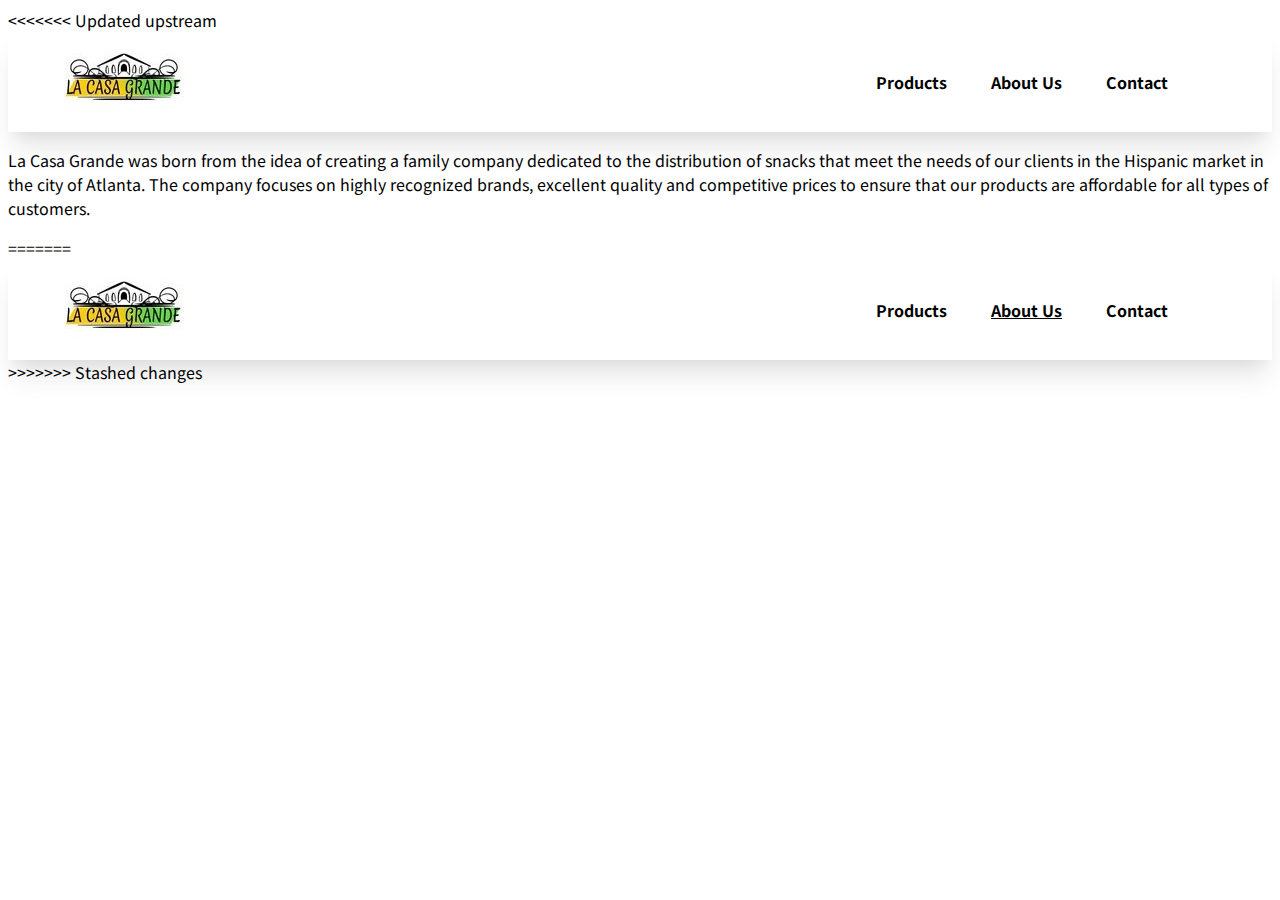
==== about.html @ 738390f9 "merging" ====
<!DOCTYPE html>
<html lang="en">

<<<<<<< Updated upstream
  <body>
    <header class="navigation flexor">
      <img class="logo" src="images/Logo.jpg" alt="Casa Grande Logo" />
      <nav class="links">
        <ul>
          <li><a href="index.html">Products</a></li>
          <li><a href="about.html">About Us</a></li>
          <li><a href="contact.html">Contact</a></li>
          <li>
            <a
              href="https://www.instagram.com/lacasagrandega/?hl=en"
              target="_blank"
              ><img class="insta" src="images/instalogo.png" alt=""
            /></a>
          </li>
        </ul>
      </nav>
    </header>
    <section class="container aboutUs">
      <div></div>
      <div>
        <p>
          La Casa Grande was born from the idea of creating a family company
          dedicated to the distribution of snacks that meet the needs of our
          clients in the Hispanic market in the city of Atlanta. The company
          focuses on highly recognized brands, excellent quality and competitive
          prices to ensure that our products are affordable for all types of
          customers.
        </p>
      </div>
      <div></div>
    </section>
    <script
      src="https://cdn.jsdelivr.net/npm/@popperjs/core@2.11.5/dist/umd/popper.min.js"
      integrity="sha384-Xe+8cL9oJa6tN/veChSP7q+mnSPaj5Bcu9mPX5F5xIGE0DVittaqT5lorf0EI7Vk"
      crossorigin="anonymous"
    ></script>
    <script
      src="https://cdn.jsdelivr.net/npm/bootstrap@5.2.0/dist/js/bootstrap.min.js"
      integrity="sha384-ODmDIVzN+pFdexxHEHFBQH3/9/vQ9uori45z4JjnFsRydbmQbmL5t1tQ0culUzyK"
      crossorigin="anonymous"
    ></script>
    <script src="js/index.js"></script>
  </body>
</html>
=======
<head>
  <meta charset="UTF-8" />
  <meta http-equiv="X-UA-Compatible" content="IE=edge" />
  <meta name="viewport" content="width=device-width, initial-scale=1.0" />
  <title>E-Commerce Shopping Cart</title>
  <!-- font links -->
  <link rel="preconnect" href="https://fonts.googleapis.com" />
  <link rel="preconnect" href="https://fonts.gstatic.com" crossorigin />
  <link href="https://fonts.googleapis.com/css2?family=Bebas+Neue&family=Noto+Sans+JP:wght@300&display=swap"
    rel="stylesheet" />
  <!-- Bootstrap CDN & CSS file link -->
  <link href="https://cdn.jsdelivr.net/npm/bootstrap@5.2.2/dist/css/bootstrap.min.css" rel="stylesheet"
    integrity="sha384-Zenh87qX5JnK2Jl0vWa8Ck2rdkQ2Bzep5IDxbcnCeuOxjzrPF/et3URy9Bv1WTRi" crossorigin="anonymous" />
  <link rel="stylesheet" href="css/style.css" />
</head>

<body>
  <header class="navigation flexor">
    <img class="logo" src="images/Logo.jpg" alt="Casa Grande Logo" />
    <nav class="links">
      <ul>
        <li><a href="index.html">Products</a></li>
        <li><a class="active" href="about.html">About Us</a></li>
        <li><a href="contact.html">Contact</a></li>
        <li>
          <a href="https://www.instagram.com/lacasagrandega/?hl=en" target="_blank"><img class="insta"
              src="images/instalogo.png" alt="" /></a>
        </li>
      </ul>
    </nav>
  </header>
  <section class="container aboutUs"></section>
  <script src="https://cdn.jsdelivr.net/npm/@popperjs/core@2.11.5/dist/umd/popper.min.js"
    integrity="sha384-Xe+8cL9oJa6tN/veChSP7q+mnSPaj5Bcu9mPX5F5xIGE0DVittaqT5lorf0EI7Vk"
    crossorigin="anonymous"></script>
  <script src="https://cdn.jsdelivr.net/npm/bootstrap@5.2.0/dist/js/bootstrap.min.js"
    integrity="sha384-ODmDIVzN+pFdexxHEHFBQH3/9/vQ9uori45z4JjnFsRydbmQbmL5t1tQ0culUzyK"
    crossorigin="anonymous"></script>
  <script src="js/index.js"></script>
</body>

</html>
>>>>>>> Stashed changes
---- css/style.css ----
* {
  font-family: "Noto Sans JP", sans-serif;
}
body {
  background-color: white;
}
.flexor {
  display: flex;
}
.B {
  font-weight: bold;
}
/* Header Section */
.navigation {
  background-color: white;
  justify-content: space-between;
  box-shadow: rgba(0, 0, 0, 0.1) 0px 20px 25px -5px,
    rgba(0, 0, 0, 0.04) 0px 10px 10px -5px;
}
.logo {
  margin-left: 40px;
}
.links {
  margin: auto 40px;
}
ul {
  padding: 0;
  margin: 0;
}
.links ul li {
  display: inline;
  margin: auto 20px;
}
a {
  text-decoration: none;
  color: black;
  font-weight: bold;
}
a:hover {
  color: rgb(122, 200, 99);
}
.active {
  text-decoration: underline;
}
.insta {
  max-height: 22px;
}
/* Showcase Section */

.right {
  margin: auto;
  padding-bottom: 40px;
}
.right h1 {
  font-size: 5rem;
  font-family: "Bebas Neue", cursive;
}
.heading {
  width: 100%;
  margin: auto;
  padding-right: 20px;
  text-align: center;
}
/* Carousel Section */
.carousel-inner {
  max-width: 1600px;
  max-height: 700px;
  margin: auto;
}
.carousel-control-next,
.carousel-control-prev {
  width: 8%;
}
/* Companies Section */
.introduction {
  margin: 40px auto;
}
.introduction h2 {
  text-align: center;
  font-size: 2.6rem;
  font-family: "Bebas Neue", cursive;
  color: black;
  padding: 20px 0;
  border-top: 1px solid rgb(20, 20, 20);
  border-bottom: 1px solid rgb(20, 20, 20);
}
.companies {
  background-color: rgb(255, 255, 255);
  width: 90%;
  margin: 20px auto;
  display: flex;
  flex-direction: column;
}
.logos {
  width: 100%;
  display: flex;
}
.logos img {
  max-height: 160px;
  justify-content: space-between;
  padding: 30px;
  margin: auto;
}
/* Products Section */
.products {
  background-color: white;
  margin-top: 40px;
  display: flex;
  flex-wrap: wrap;
  justify-content: space-around;
  box-shadow: rgba(0, 0, 0, 0.6) 0px 10px 10px -4px;
}
.product {
  max-width: 260px;
  margin: 30px;
  text-align: center;
  padding: 4px;
  border: 1px solid black;
}
.productName {
  text-align: center;
}
.productIMG {
  max-width: 250px;
}
.productBtn {
  width: 65px;
  border-radius: 8px;
  background-color: rgb(100, 100, 100);
  color: white;
  margin-bottom: 8px;
}

/* Contact.html Styles */
.contactBody {
  background-color: rgb(200, 200, 200);
}

.contactUs {
  margin: 30px auto;
  padding: 0;
  background-color: white;
  box-shadow: rgba(0, 0, 0, 0.19) 0px 10px 20px, rgba(0, 0, 0, 0.23) 0px 6px 6px;
}

.contactHeading {
  width: 60%;
  margin: auto;
  padding-top: 60px;
  text-decoration: underline;
  font-weight: bold;
  font-size: 2.4rem;
  text-align: center;
}
.box {
  border: 1px solid rgb(20, 20, 20);
  border-radius: 10px;
  margin: 20px 60px;
  padding: 50px 18px;
  margin-top: 60px;
}
.contactForm {
  width: 60%;
  display: flex;
  flex-direction: column;
  margin: 40px auto;
}

.contactFormInputs {
  flex-wrap: wrap;
}
.formInput {
  width: 50%;
  margin: 50px auto 0;
  display: flex;
  flex-direction: column;
}
.formInput label {
  font-size: 1.3rem;
}
.formInput input {
  margin: auto;
  width: 200px;
}
.contactForm textarea {
  margin-bottom: 40px;
}
.divSubmitBtn {
  max-width: 240px;
}
.submitBtn {
  border: 2px solid rgb(20, 20, 20);
  background: rgb(247, 202, 15);
  background: linear-gradient(
    90deg,
    rgba(247, 202, 15, 1) 0%,
    rgba(122, 200, 99, 1) 100%
  );
}
.contactDetails {
  width: 80%;
  margin: auto;
  flex-direction: column;
  padding: 16px;
}
.contactDetails h2 {
  font-size: 1.2rem;
  margin: 16px auto;
}
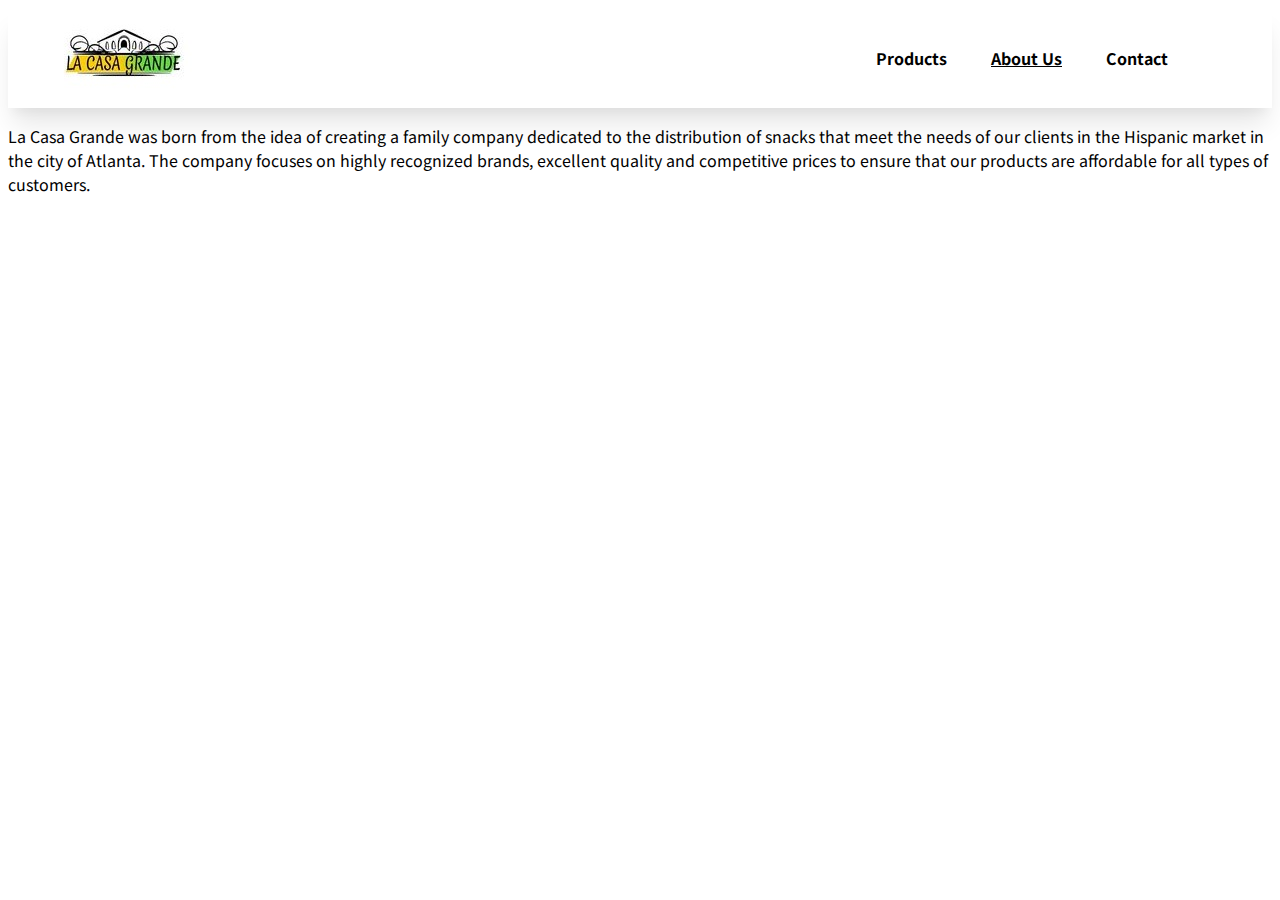
==== commit b776147a: "merging again" ====
--- a/about.html
+++ b/about.html
@@ -1,53 +1,6 @@
 <!DOCTYPE html>
 <html lang="en">
 
-<<<<<<< Updated upstream
-  <body>
-    <header class="navigation flexor">
-      <img class="logo" src="images/Logo.jpg" alt="Casa Grande Logo" />
-      <nav class="links">
-        <ul>
-          <li><a href="index.html">Products</a></li>
-          <li><a href="about.html">About Us</a></li>
-          <li><a href="contact.html">Contact</a></li>
-          <li>
-            <a
-              href="https://www.instagram.com/lacasagrandega/?hl=en"
-              target="_blank"
-              ><img class="insta" src="images/instalogo.png" alt=""
-            /></a>
-          </li>
-        </ul>
-      </nav>
-    </header>
-    <section class="container aboutUs">
-      <div></div>
-      <div>
-        <p>
-          La Casa Grande was born from the idea of creating a family company
-          dedicated to the distribution of snacks that meet the needs of our
-          clients in the Hispanic market in the city of Atlanta. The company
-          focuses on highly recognized brands, excellent quality and competitive
-          prices to ensure that our products are affordable for all types of
-          customers.
-        </p>
-      </div>
-      <div></div>
-    </section>
-    <script
-      src="https://cdn.jsdelivr.net/npm/@popperjs/core@2.11.5/dist/umd/popper.min.js"
-      integrity="sha384-Xe+8cL9oJa6tN/veChSP7q+mnSPaj5Bcu9mPX5F5xIGE0DVittaqT5lorf0EI7Vk"
-      crossorigin="anonymous"
-    ></script>
-    <script
-      src="https://cdn.jsdelivr.net/npm/bootstrap@5.2.0/dist/js/bootstrap.min.js"
-      integrity="sha384-ODmDIVzN+pFdexxHEHFBQH3/9/vQ9uori45z4JjnFsRydbmQbmL5t1tQ0culUzyK"
-      crossorigin="anonymous"
-    ></script>
-    <script src="js/index.js"></script>
-  </body>
-</html>
-=======
 <head>
   <meta charset="UTF-8" />
   <meta http-equiv="X-UA-Compatible" content="IE=edge" />
@@ -79,7 +32,20 @@
       </ul>
     </nav>
   </header>
-  <section class="container aboutUs"></section>
+  <section class="container aboutUs">
+    <div></div>
+    <div>
+      <p>
+        La Casa Grande was born from the idea of creating a family company
+        dedicated to the distribution of snacks that meet the needs of our
+        clients in the Hispanic market in the city of Atlanta. The company
+        focuses on highly recognized brands, excellent quality and competitive
+        prices to ensure that our products are affordable for all types of
+        customers.
+      </p>
+    </div>
+    <div></div>
+  </section>
   <script src="https://cdn.jsdelivr.net/npm/@popperjs/core@2.11.5/dist/umd/popper.min.js"
     integrity="sha384-Xe+8cL9oJa6tN/veChSP7q+mnSPaj5Bcu9mPX5F5xIGE0DVittaqT5lorf0EI7Vk"
     crossorigin="anonymous"></script>
@@ -89,5 +55,4 @@
   <script src="js/index.js"></script>
 </body>
 
-</html>
->>>>>>> Stashed changes
+</html>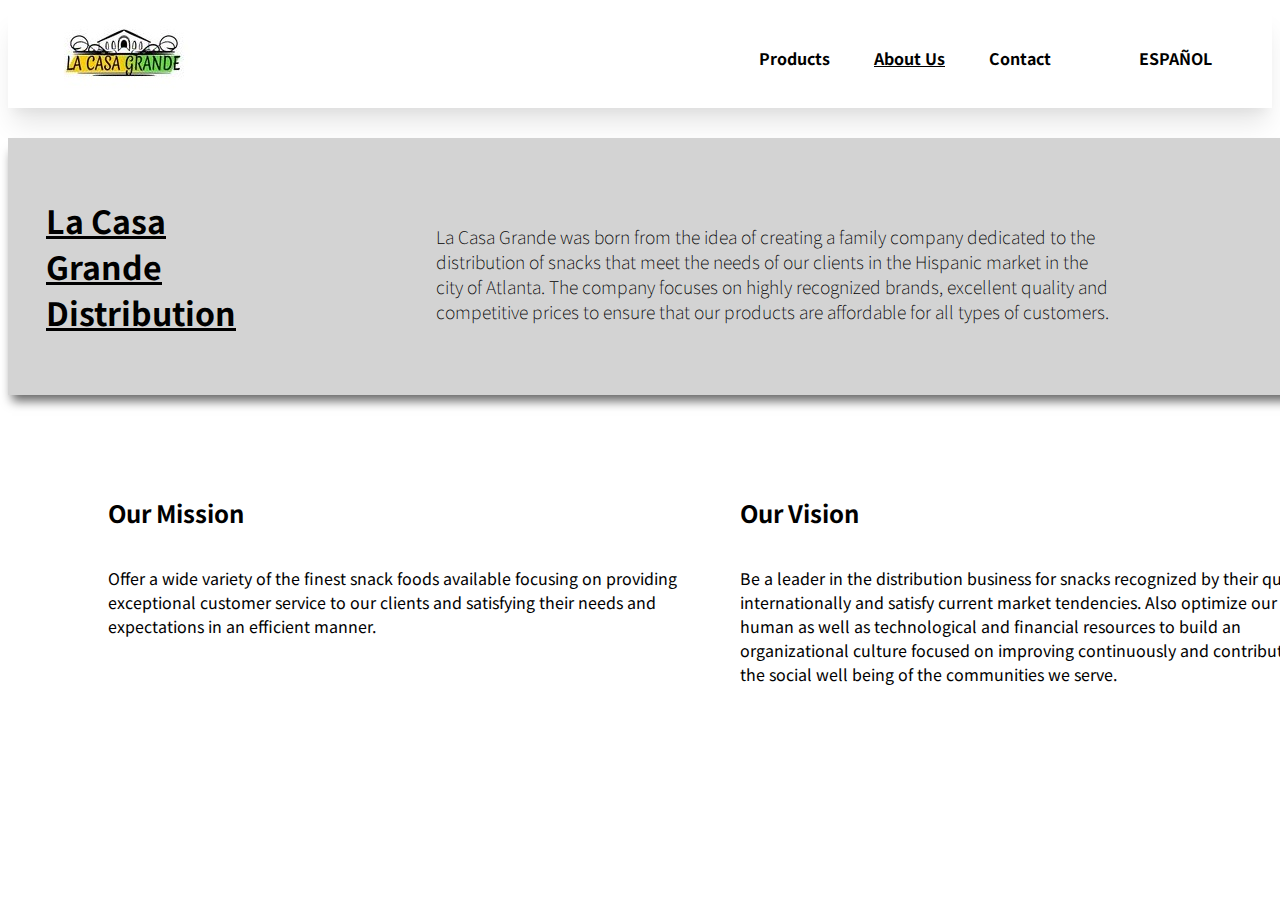
==== commit 036f0ad3: "about html basic template" ====
--- a/about.html
+++ b/about.html
@@ -5,7 +5,7 @@
   <meta charset="UTF-8" />
   <meta http-equiv="X-UA-Compatible" content="IE=edge" />
   <meta name="viewport" content="width=device-width, initial-scale=1.0" />
-  <title>E-Commerce Shopping Cart</title>
+  <title>La Casa Grande</title>
   <!-- font links -->
   <link rel="preconnect" href="https://fonts.googleapis.com" />
   <link rel="preconnect" href="https://fonts.gstatic.com" crossorigin />
@@ -22,29 +22,49 @@
     <img class="logo" src="images/Logo.jpg" alt="Casa Grande Logo" />
     <nav class="links">
       <ul>
-        <li><a href="index.html">Products</a></li>
+        <li><a href="products.html">Products</a></li>
         <li><a class="active" href="about.html">About Us</a></li>
         <li><a href="contact.html">Contact</a></li>
         <li>
           <a href="https://www.instagram.com/lacasagrandega/?hl=en" target="_blank"><img class="insta"
               src="images/instalogo.png" alt="" /></a>
         </li>
+        <li><a href="ESabout.html">ESPAÑOL</a></li>
       </ul>
     </nav>
   </header>
   <section class="container aboutUs">
-    <div></div>
-    <div>
-      <p>
-        La Casa Grande was born from the idea of creating a family company
-        dedicated to the distribution of snacks that meet the needs of our
-        clients in the Hispanic market in the city of Atlanta. The company
-        focuses on highly recognized brands, excellent quality and competitive
-        prices to ensure that our products are affordable for all types of
-        customers.
-      </p>
+    <div class="banner">
+      <h1>La Casa Grande Distribution</h1>
+      <div class="bannerText">
+        <p>
+          La Casa Grande was born from the idea of creating a family company
+          dedicated to the distribution of snacks that meet the needs of our
+          clients in the Hispanic market in the city of Atlanta. The company
+          focuses on highly recognized brands, excellent quality and competitive
+          prices to ensure that our products are affordable for all types of
+          customers.
+        </p>
+      </div>
     </div>
-    <div></div>
+    <div class="rows">
+      <div>
+        <h2>Our Mission</h2>
+        <p>
+          Offer a wide variety of the finest snack foods available focusing on providing exceptional customer service to
+          our clients and satisfying their needs and expectations in an efficient manner.
+        </p>
+      </div>
+      <div>
+        <h2>Our Vision</h2>
+        <p>
+          Be a leader in the distribution business for snacks recognized by their quality internationally and satisfy
+          current market tendencies. Also optimize our human as well as technological and financial resources to build
+          an organizational culture focused on improving continuously and contributing to the social well being of the
+          communities we serve.
+        </p>
+      </div>
+    </div>
   </section>
   <script src="https://cdn.jsdelivr.net/npm/@popperjs/core@2.11.5/dist/umd/popper.min.js"
     integrity="sha384-Xe+8cL9oJa6tN/veChSP7q+mnSPaj5Bcu9mPX5F5xIGE0DVittaqT5lorf0EI7Vk"
--- a/css/style.css
+++ b/css/style.css
@@ -10,6 +10,7 @@
 .B {
   font-weight: bold;
 }
+
 /* Header Section */
 .navigation {
   background-color: white;
@@ -44,6 +45,16 @@
 }
 .insta {
   max-height: 22px;
+}
+/* Footer */
+footer {
+  height: 100px;
+  background-color: white;
+  box-shadow: rgba(230, 230, 230, 0.25) 0px 30px 60px -12px inset,
+    rgba(0, 0, 0, 0.3) 0px 18px 36px -18px inset;
+}
+footer a {
+  margin: auto;
 }
 /* Showcase Section */
 
@@ -95,12 +106,40 @@
   width: 100%;
   display: flex;
 }
+.logoBtn {
+  border: none;
+  display: flex;
+  margin: auto;
+  background-color: transparent;
+}
 .logos img {
   max-height: 160px;
   justify-content: space-between;
   padding: 30px;
   margin: auto;
 }
+.logoBtn:hover {
+  background-color: #ddd;
+}
+#searchInput {
+  width: 18%;
+  min-width: 100px;
+  border: 1px black solid;
+  box-shadow: rgba(0, 0, 0, 0.4) 0px 10px 10px -4px;
+  border-radius: 8px;
+  margin: auto;
+  display: flex;
+}
+#clearBtn {
+  border-radius: 8px;
+  background-color: #e6e6e6;
+  border: 1px solid #b3b3b3;
+  padding: 4px 8px;
+  margin: auto;
+  margin-top: 12px;
+  display: flex;
+}
+
 /* Products Section */
 .products {
   background-color: white;
@@ -111,17 +150,37 @@
   box-shadow: rgba(0, 0, 0, 0.6) 0px 10px 10px -4px;
 }
 .product {
-  max-width: 260px;
+  width: 260px;
   margin: 30px;
   text-align: center;
   padding: 4px;
   border: 1px solid black;
+  display: none;
+}
+.show {
+  display: block;
 }
 .productName {
   text-align: center;
+  font-size: 1.6rem;
+}
+.productSub {
+  text-align: center;
+  font-size: 1rem;
+}
+.productDetails {
+  display: block;
+  list-style-type: none;
+  padding: 0;
+  font-size: 0.8rem;
+}
+.UPC,
+.QTY {
+  font-size: 0.76rem;
 }
 .productIMG {
-  max-width: 250px;
+  width: 250px;
+  height: 250px;
 }
 .productBtn {
   width: 65px;
@@ -130,7 +189,36 @@
   color: white;
   margin-bottom: 8px;
 }
-
+/* About.html Styles */
+.banner {
+  background-color: lightgray;
+  box-shadow: rgba(0, 0, 0, 0.6) 0px 10px 10px -4px;
+  display: flex;
+  margin-top: 30px;
+  width: 100%;
+  padding: 38px;
+}
+.banner h1 {
+  text-decoration: underline;
+}
+.bannerText {
+  margin: auto 200px;
+  padding-top: 16px;
+  font-size: 1.1rem;
+  font-weight: 150;
+}
+.rows {
+  display: flex;
+  width: 100%;
+  padding: 80px;
+  flex-direction: row;
+}
+.rows div {
+  width: 48%;
+  margin: 0 20px;
+  display: flex;
+  flex-direction: column;
+}
 /* Contact.html Styles */
 .contactBody {
   background-color: rgb(200, 200, 200);
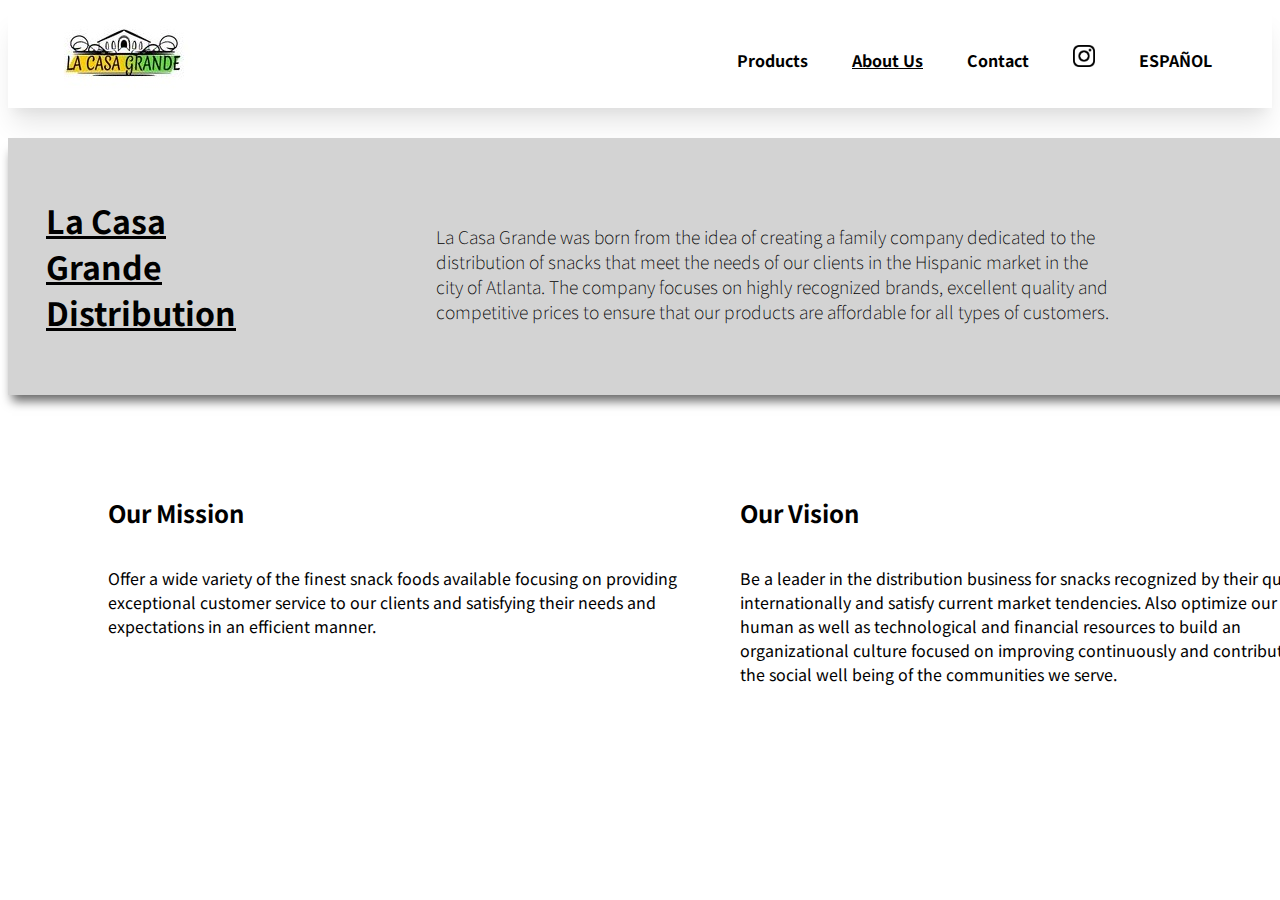
==== commit bc288039: "fixed instalogo" ====
--- a/about.html
+++ b/about.html
@@ -27,7 +27,7 @@
         <li><a href="contact.html">Contact</a></li>
         <li>
           <a href="https://www.instagram.com/lacasagrandega/?hl=en" target="_blank"><img class="insta"
-              src="images/instalogo.png" alt="" /></a>
+              src="images/iglogo.png" alt="instagram" /></a>
         </li>
         <li><a href="ESabout.html">ESPAÑOL</a></li>
       </ul>
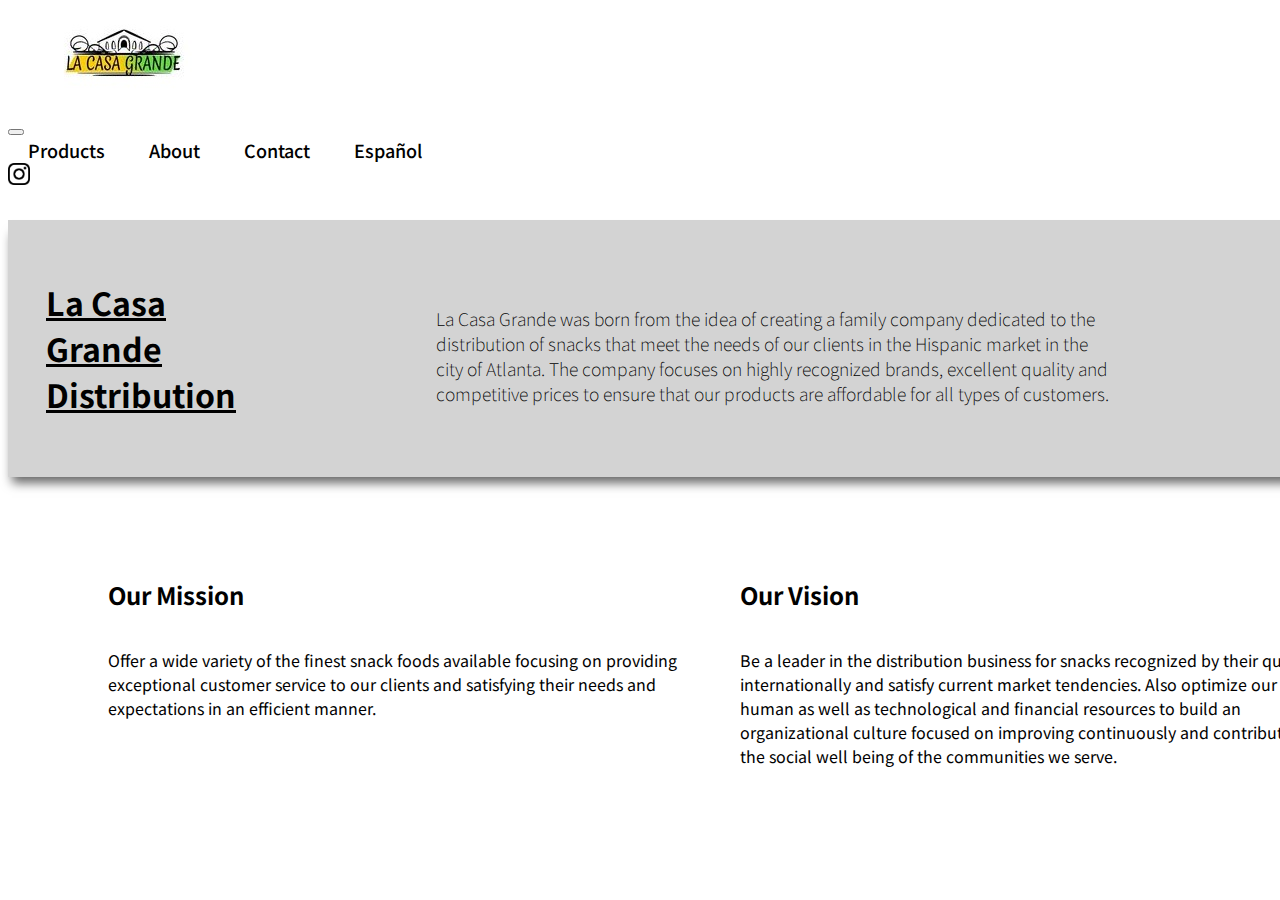
==== commit 4794726e: "Big update" ====
--- a/about.html
+++ b/about.html
@@ -18,21 +18,35 @@
 </head>
 
 <body>
-  <header class="navigation flexor">
-    <img class="logo" src="images/Logo.jpg" alt="Casa Grande Logo" />
-    <nav class="links">
-      <ul>
-        <li><a href="products.html">Products</a></li>
-        <li><a class="active" href="about.html">About Us</a></li>
-        <li><a href="contact.html">Contact</a></li>
-        <li>
-          <a href="https://www.instagram.com/lacasagrandega/?hl=en" target="_blank"><img class="insta"
-              src="images/iglogo.png" alt="instagram" /></a>
-        </li>
-        <li><a href="ESabout.html">ESPAÑOL</a></li>
-      </ul>
-    </nav>
-  </header>
+  <nav class="navbar topnav navbar-expand-lg navbar">
+    <div class="container-fluid">
+      <div class="logo">
+        <a href="index.html"><img src="images/Logo.jpg" alt="Casa Grande Logo" /></a>
+      </div>
+      <button class="navbar-toggler" type="button" data-bs-toggle="collapse" data-bs-target="#navbarNavDropdown"
+        aria-controls="navbarNavDropdown" aria-expanded="false" aria-label="Toggle navigation">
+        <span class="navbar-toggler-icon"></span>
+      </button>
+      <div class="collapse navbar-collapse" id="navbarNavDropdown">
+        <ul class="navbar-nav">
+          <li class="nav-item">
+            <a class="nav-link" aria-current="page" href="index.html">Products</a>
+          </li>
+          <li class="nav-item">
+            <a class="nav-link" href="about.html">About</a>
+          </li>
+          <li class="nav-item">
+            <a class="nav-link" href="contact.html">Contact</a>
+          </li>
+          <li class="nav-item"><a class="nav-link" href="ESabout.html">Español</a></li>
+        </ul>
+      </div>
+      <div class="instaLink">
+        <a href="https://www.instagram.com/lacasagrandega/?hl=en" target="_blank"><img class="insta"
+            src="images/iglogo.png" alt="instagram" /></a>
+      </div>
+    </div>
+  </nav>
   <section class="container aboutUs">
     <div class="banner">
       <h1>La Casa Grande Distribution</h1>
--- a/css/style.css
+++ b/css/style.css
@@ -20,6 +20,44 @@
 }
 .logo {
   margin-left: 40px;
+}
+nav {
+  background-color: white;
+  display: flex;
+  width: 100%;
+}
+.navbar-nav {
+  margin-right: 20px;
+}
+#navbarNavDropdown {
+  margin-left: auto;
+  flex-direction: row-reverse;
+}
+.nav-link {
+  color: Black;
+  font-weight: 500;
+}
+.dropdown-menu {
+  background-color: white;
+}
+.dropdown-item {
+  color: black;
+}
+nav li {
+  display: inline;
+  font-size: 18px;
+  margin: 20px;
+}
+nav li a {
+  text-decoration: none;
+}
+.nav-link:hover {
+  color: rgb(61, 174, 72);
+  text-decoration: underline;
+}
+.navbar-toggler-icon {
+  width: 1em;
+  height: 1.5em;
 }
 .links {
   margin: auto 40px;
@@ -45,15 +83,20 @@
 }
 .insta {
   max-height: 22px;
+  padding-right: 10px;
 }
 /* Footer */
 footer {
   height: 100px;
-  background-color: white;
+  padding-top: 20px;
+  margin-bottom: 20px;
+  background-color: white;
+  flex-direction: column;
   box-shadow: rgba(230, 230, 230, 0.25) 0px 30px 60px -12px inset,
     rgba(0, 0, 0, 0.3) 0px 18px 36px -18px inset;
 }
 footer a {
+  display: block;
   margin: auto;
 }
 /* Showcase Section */
@@ -86,7 +129,7 @@
 .introduction {
   margin: 40px auto;
 }
-.introduction h2 {
+.introHeading {
   text-align: center;
   font-size: 2.6rem;
   font-family: "Bebas Neue", cursive;
@@ -295,3 +338,68 @@
   font-size: 1.2rem;
   margin: 16px auto;
 }
+/* MEDIA QUERIES */
+@media only screen and (max-width: 1800px) {
+  .carousel-inner {
+    width: 86%;
+    margin: auto;
+  }
+  .logoBtn,
+  .logoBtn img {
+    max-width: 100%;
+  }
+}
+@media only screen and (max-width: 1400px) {
+  .logoBtn img {
+    padding: 10px;
+  }
+  #searchInput {
+    width: 20%;
+  }
+}
+@media only screen and (max-width: 1200px) {
+  .introHeading {
+    font-size: 2.4rem;
+  }
+}
+@media only screen and (max-width: 992px) {
+  .introHeading {
+    font-size: 2rem;
+  }
+  .logos {
+    display: flex;
+    flex-wrap: wrap;
+  }
+  .logoBtn {
+    max-width: 176px;
+  }
+  #searchInput {
+    width: 36%;
+  }
+  .instaLink {
+    display: none;
+  }
+  .insta {
+    padding-right: 0;
+  }
+}
+@media only screen and (max-width: 768px) {
+  .introHeading {
+    font-size: 1.6rem;
+  }
+  .logoBtn {
+    max-width: 140px;
+  }
+  .product {
+    width: 38%;
+  }
+  .productIMG {
+    width: 100%;
+    height: auto;
+  }
+}
+@media only screen and (max-width: 600px) {
+  #searchInput {
+    width: 42%;
+  }
+}
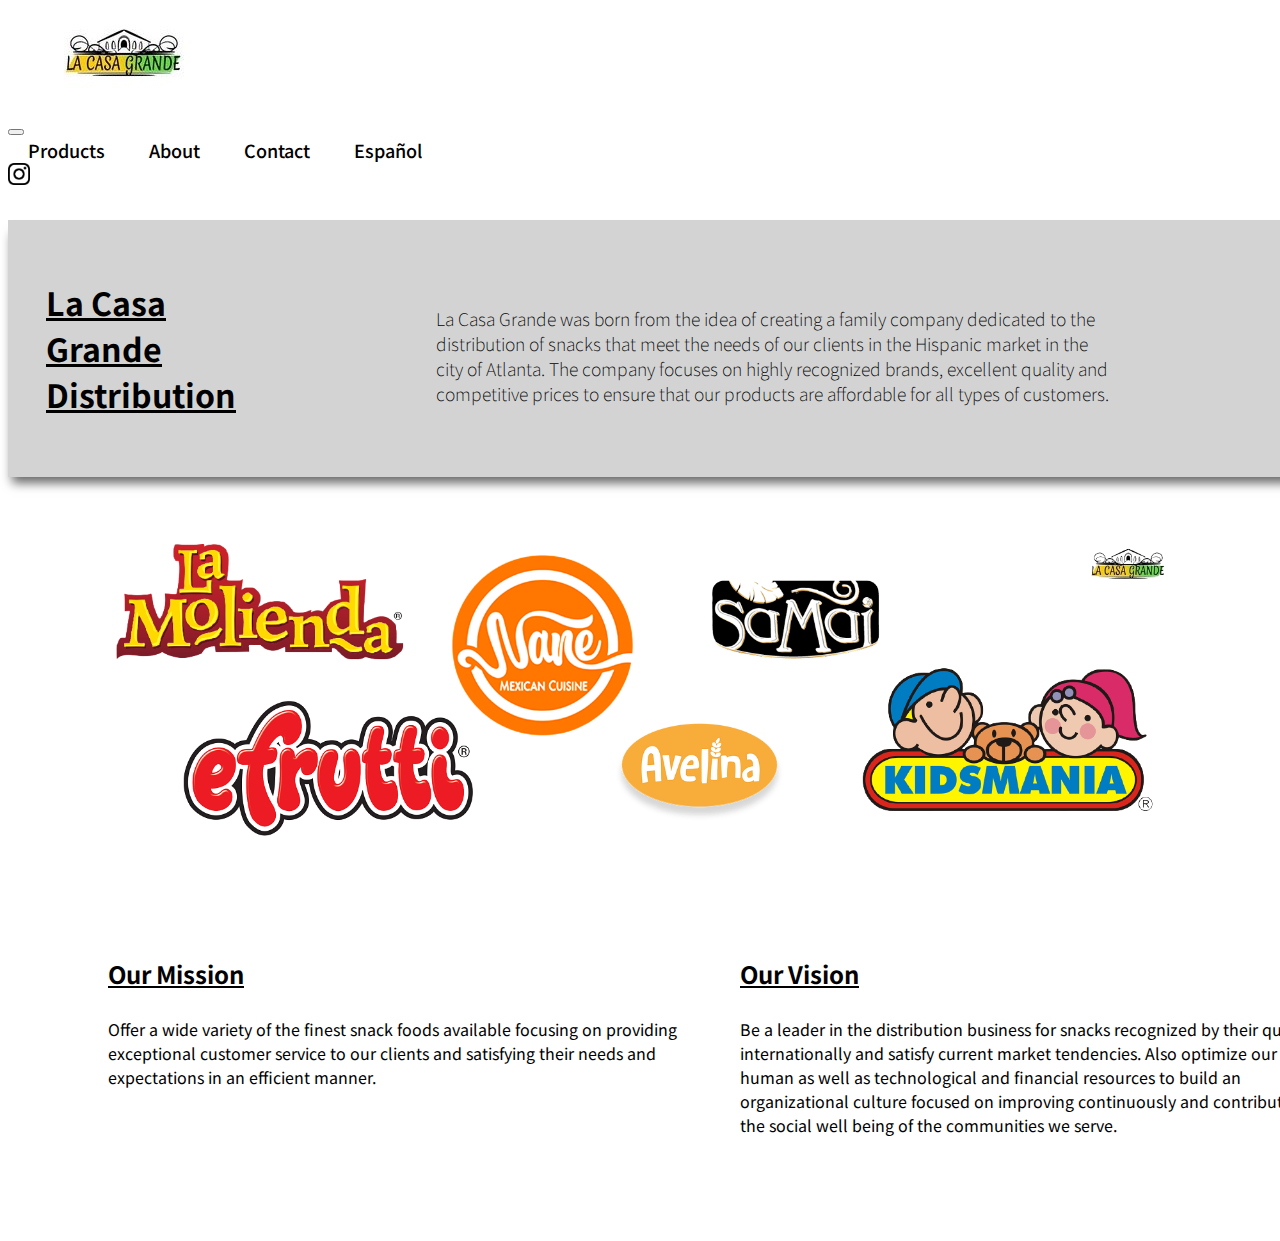
==== commit b1db2449: "more translations and mobile on about" ====
--- a/about.html
+++ b/about.html
@@ -61,6 +61,7 @@
         </p>
       </div>
     </div>
+    <div class="aboutbannerdiv"><img class="aboutbanner" src="images/transparent/aboutbanner.png" alt=""></div>
     <div class="rows">
       <div>
         <h2>Our Mission</h2>
--- a/css/style.css
+++ b/css/style.css
@@ -243,6 +243,8 @@
 }
 .banner h1 {
   text-decoration: underline;
+  font-weight: bold;
+  color: rgb(0, 0, 0);
 }
 .bannerText {
   margin: auto 200px;
@@ -261,6 +263,18 @@
   margin: 0 20px;
   display: flex;
   flex-direction: column;
+}
+.rows h2 {
+  text-decoration: underline;
+  margin-bottom: 10px;
+}
+.aboutbannerdiv {
+  display: flex;
+  margin-top: 60px;
+}
+.aboutbanner {
+  width: 86%;
+  margin: auto;
 }
 /* Contact.html Styles */
 .contactBody {
@@ -337,6 +351,7 @@
 .contactDetails h2 {
   font-size: 1.2rem;
   margin: 16px auto;
+  text-align: center;
 }
 /* MEDIA QUERIES */
 @media only screen and (max-width: 1800px) {
@@ -361,6 +376,13 @@
   .introHeading {
     font-size: 2.4rem;
   }
+  .banner h1 {
+    margin: 0 auto;
+  }
+  .bannerText {
+    margin: auto;
+    padding-left: 60px;
+  }
 }
 @media only screen and (max-width: 992px) {
   .introHeading {
@@ -397,6 +419,25 @@
     width: 100%;
     height: auto;
   }
+  .banner {
+    flex-direction: column;
+    text-align: center;
+  }
+  .banner h1 {
+    margin-bottom: 20px;
+  }
+  .bannerText {
+    padding-left: 0;
+  }
+  .rows {
+    flex-direction: column;
+  }
+  .rows div {
+    text-align: center;
+    width: 100%;
+    margin: 0;
+    margin-bottom: 60px;
+  }
 }
 @media only screen and (max-width: 600px) {
   #searchInput {
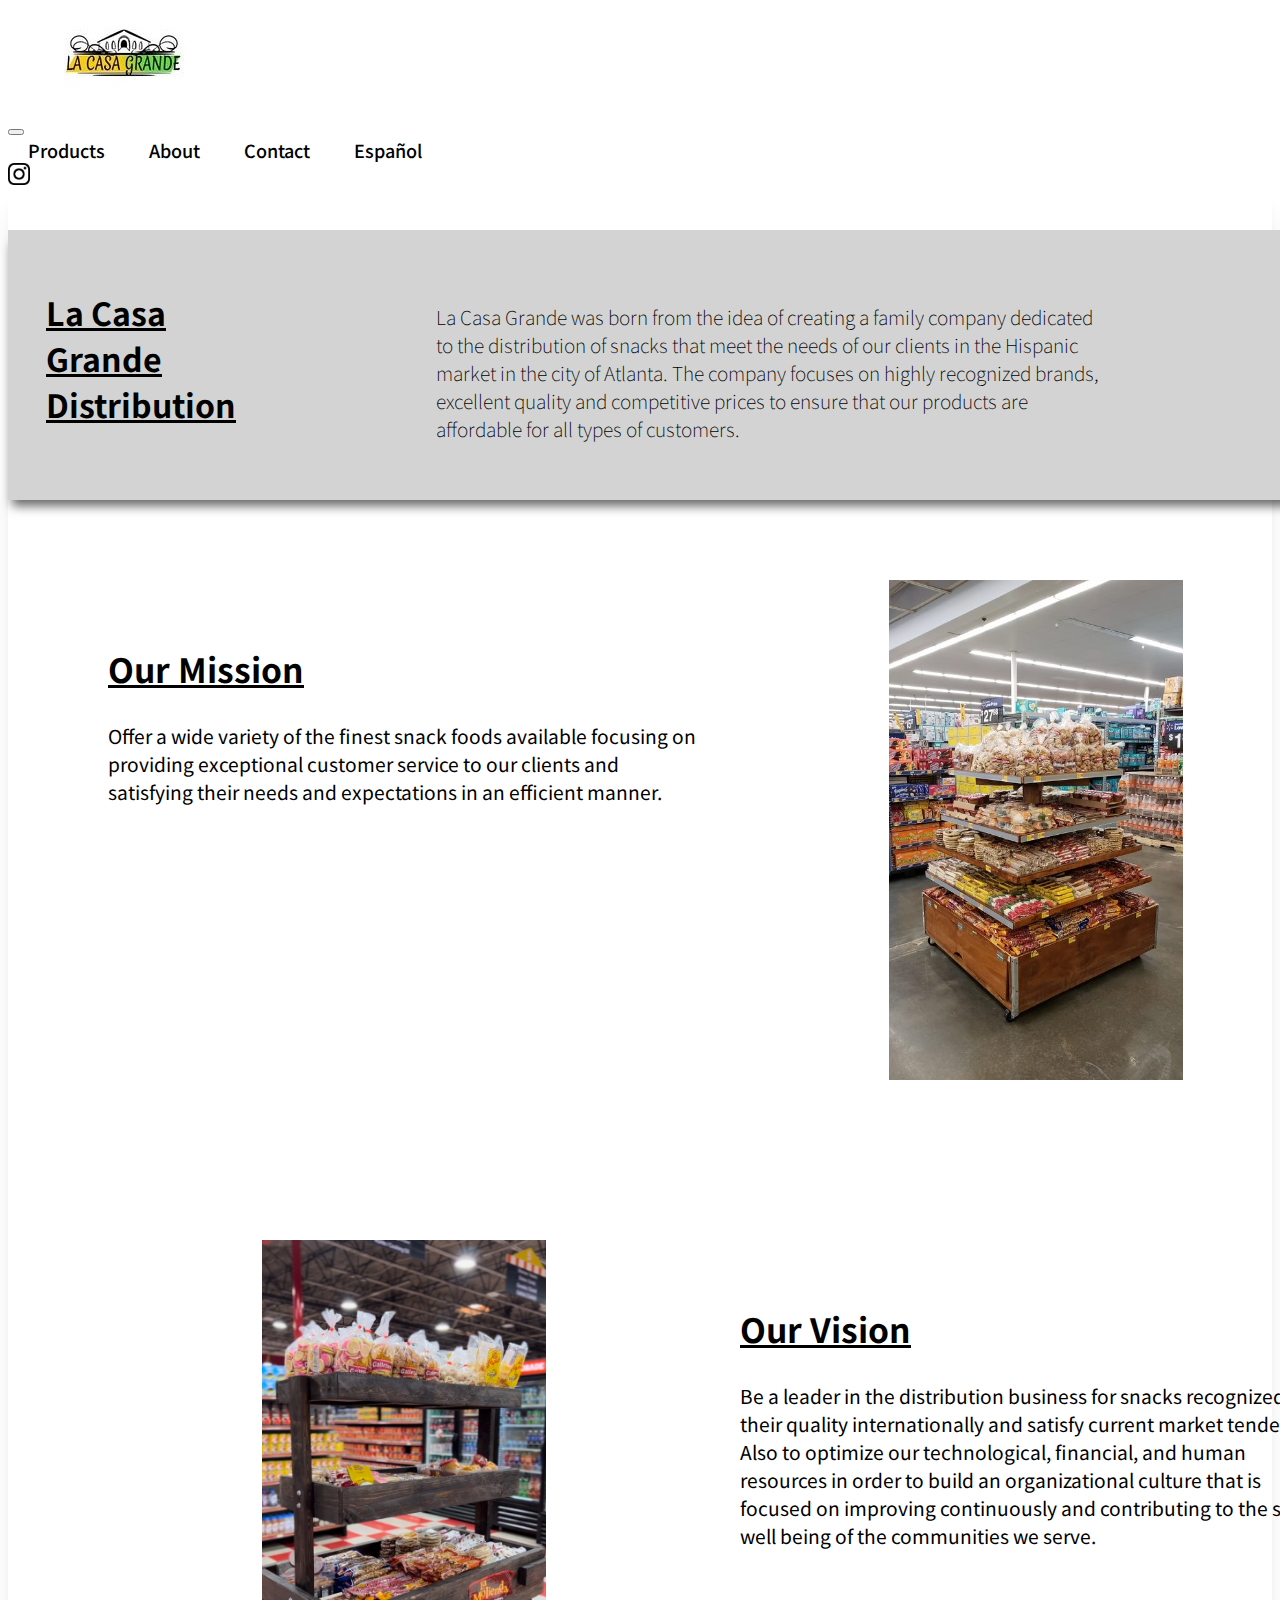
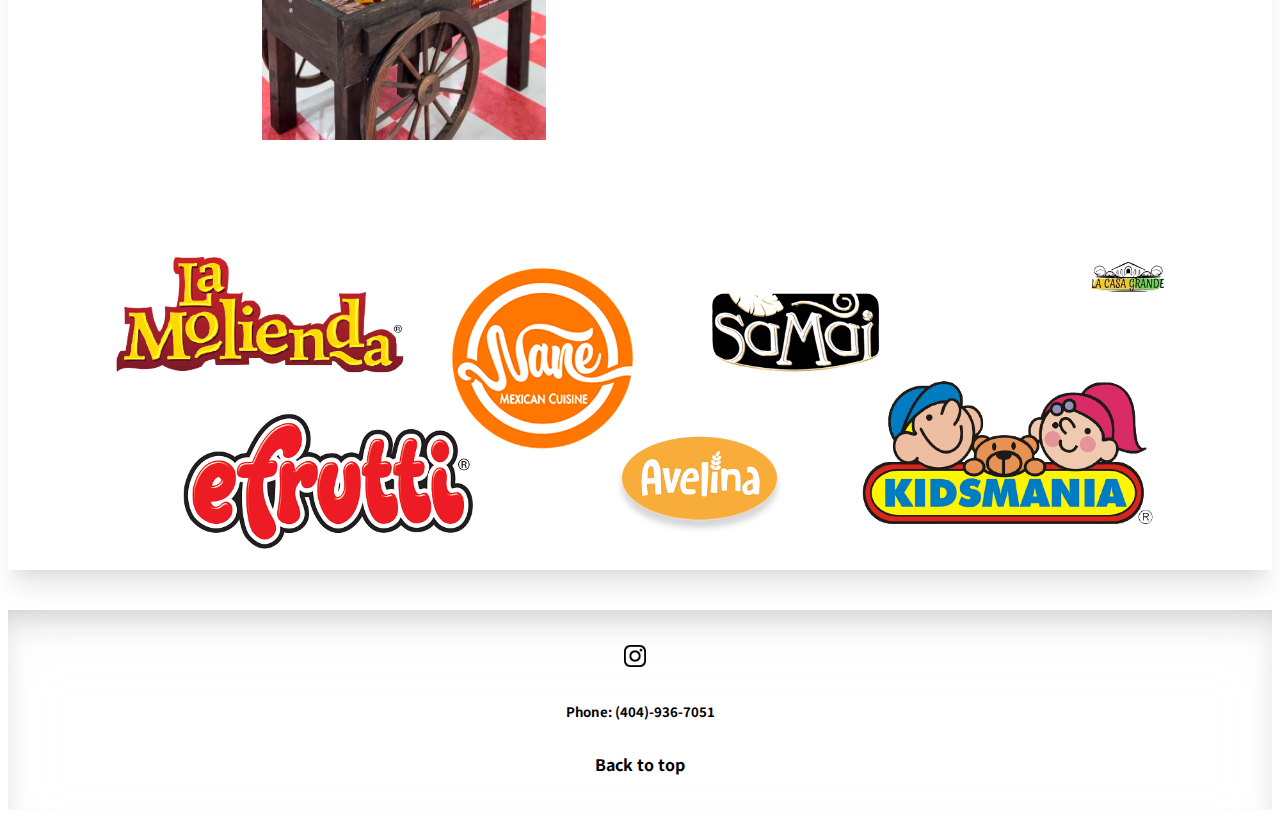
==== commit 149d0b96: "Spanish and images upload" ====
--- a/about.html
+++ b/about.html
@@ -61,26 +61,40 @@
         </p>
       </div>
     </div>
-    <div class="aboutbannerdiv"><img class="aboutbanner" src="images/transparent/aboutbanner.png" alt=""></div>
     <div class="rows">
-      <div>
+      <div class="VM">
         <h2>Our Mission</h2>
         <p>
           Offer a wide variety of the finest snack foods available focusing on providing exceptional customer service to
           our clients and satisfying their needs and expectations in an efficient manner.
         </p>
       </div>
-      <div>
+      <div><img class="displayIMG" src="images/Other/cart2.jpg" alt=""></div>
+    </div>
+    <div class="rows">
+      <div><img class="displayIMG" src="images/Other/Cart.JPEG" alt=""></div>
+      <div class="VM">
         <h2>Our Vision</h2>
         <p>
           Be a leader in the distribution business for snacks recognized by their quality internationally and satisfy
-          current market tendencies. Also optimize our human as well as technological and financial resources to build
-          an organizational culture focused on improving continuously and contributing to the social well being of the
+          current market tendencies. Also to optimize our technological, financial, and human resources in order to
+          build
+          an organizational culture that is focused on improving continuously and contributing to the social well being
+          of the
           communities we serve.
         </p>
       </div>
     </div>
+    <div class="aboutbannerdiv"><img class="aboutbanner" src="images/transparent/aboutbanner.png" alt=""></div>
   </section>
+  <!-- Footer Start -->
+  <footer class="flexor">
+    <a href="https://www.instagram.com/lacasagrandega/?hl=en" target="_blank"><img class="insta" src="images/iglogo.png"
+        alt="instagram" /></a>
+    <h5>Phone: (404)-936-7051</h5>
+    <a href="">Back to top</a>
+  </footer>
+  <!-- Footer End -->
   <script src="https://cdn.jsdelivr.net/npm/@popperjs/core@2.11.5/dist/umd/popper.min.js"
     integrity="sha384-Xe+8cL9oJa6tN/veChSP7q+mnSPaj5Bcu9mPX5F5xIGE0DVittaqT5lorf0EI7Vk"
     crossorigin="anonymous"></script>
--- a/css/style.css
+++ b/css/style.css
@@ -87,10 +87,12 @@
 }
 /* Footer */
 footer {
-  height: 100px;
-  padding-top: 20px;
+  height: 160px;
+  padding: 20px 0;
   margin-bottom: 20px;
   background-color: white;
+  text-align: center;
+  font-size: 1rem;
   flex-direction: column;
   box-shadow: rgba(230, 230, 230, 0.25) 0px 30px 60px -12px inset,
     rgba(0, 0, 0, 0.3) 0px 18px 36px -18px inset;
@@ -99,8 +101,11 @@
   display: block;
   margin: auto;
 }
+footer h5 {
+  margin: 16px auto;
+  font-weight: bold;
+}
 /* Showcase Section */
-
 .right {
   margin: auto;
   padding-bottom: 40px;
@@ -233,6 +238,11 @@
   margin-bottom: 8px;
 }
 /* About.html Styles */
+.aboutUs {
+  box-shadow: rgba(0, 0, 0, 0.1) 0px 20px 25px -5px,
+    rgba(0, 0, 0, 0.04) 0px 10px 10px -5px;
+  padding-top: 10px;
+}
 .banner {
   background-color: lightgray;
   box-shadow: rgba(0, 0, 0, 0.6) 0px 10px 10px -4px;
@@ -249,7 +259,7 @@
 .bannerText {
   margin: auto 200px;
   padding-top: 16px;
-  font-size: 1.1rem;
+  font-size: 1.2rem;
   font-weight: 150;
 }
 .rows {
@@ -264,30 +274,37 @@
   display: flex;
   flex-direction: column;
 }
-.rows h2 {
+.VM {
+  padding-top: 36px;
+  font-size: 1.2rem;
+}
+.VM h2 {
   text-decoration: underline;
   margin-bottom: 10px;
+  font-size: 2.1rem;
 }
 .aboutbannerdiv {
   display: flex;
-  margin-top: 60px;
+  margin: 30px auto 40px;
 }
 .aboutbanner {
   width: 86%;
   margin: auto;
+}
+.displayIMG {
+  height: 500px;
+  object-fit: contain;
 }
 /* Contact.html Styles */
 .contactBody {
   background-color: rgb(200, 200, 200);
 }
-
 .contactUs {
   margin: 30px auto;
   padding: 0;
   background-color: white;
   box-shadow: rgba(0, 0, 0, 0.19) 0px 10px 20px, rgba(0, 0, 0, 0.23) 0px 6px 6px;
 }
-
 .contactHeading {
   width: 60%;
   margin: auto;
@@ -310,7 +327,6 @@
   flex-direction: column;
   margin: 40px auto;
 }
-
 .contactFormInputs {
   flex-wrap: wrap;
 }
